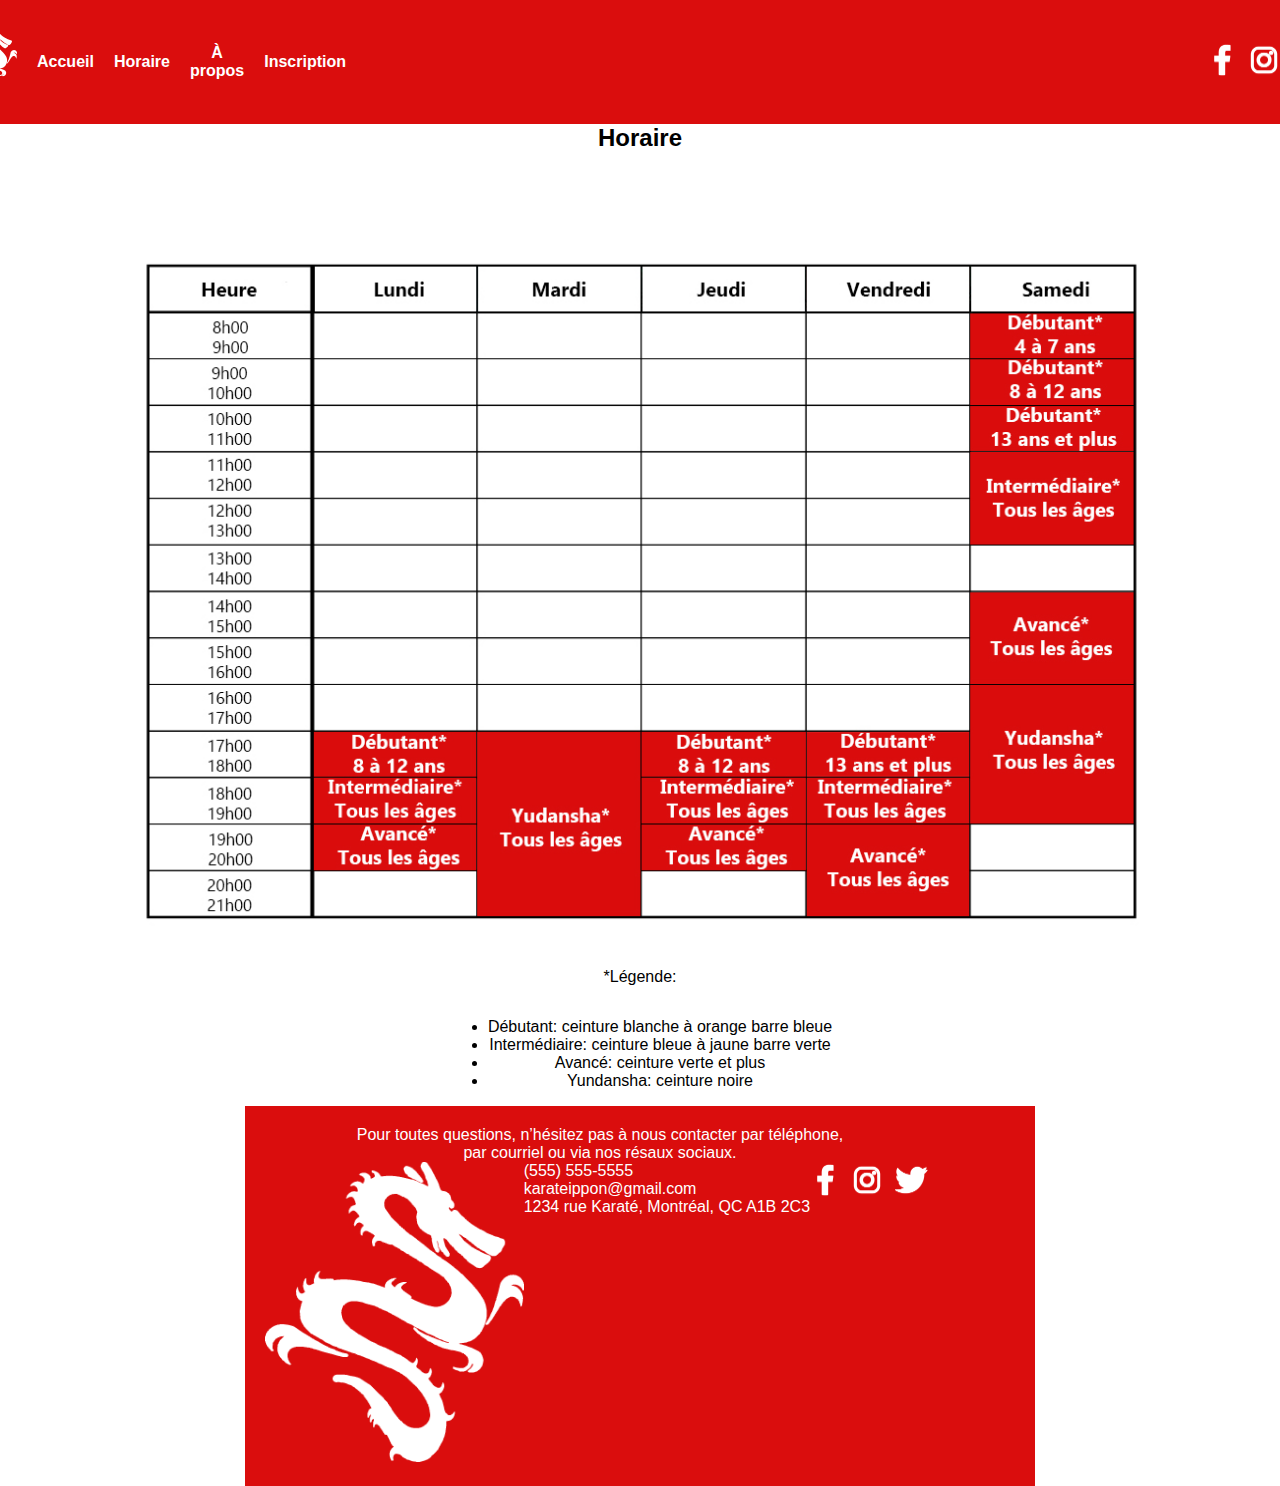
==== Horaire.html @ f21d3e65 "Ajout de la page horaire" ====
<!DOCTYPE html>
<html lang="en">
<head>
    <meta charset="UTF-8">
    <meta name="viewport" content="width=device-width, initial-scale=1.0">
    <link rel="stylesheet" href="style.css">
    <title>Document</title>
</head>
<body>
    <div class="Header">
        <div class="item_Header"> <a href="index.html"><img src="Image_TPFinal/dragon-307061_1280.png" alt="dragon" width="69px" height="80px"></a> </div>
        <div class="item_Header"> <a href="index.html">Accueil</a></div>
        <div class="item_Header"> <a href="Horaire.html">Horaire</a></div>
        <div class="item_Header"> <a href="index.html">À propos</a></div>
        <div class="item_Header Space"> <a href="index.html">Inscription</a></div>
        <div class="item_Header MoreSpace"> <a href="index.html"><img src="Image_TPFinal/logo_reseaux_sociaux.png" alt="logoReseauxSociaux" width="125px" height="36.1875px"></a> </div>
    </div>

    <div class="Title">
        <h2>Horaire</h2>
    </div>
    <img class="Map"src="Image_TPFinal/horaire.jpg" alt="Horaire" width="1050px" height="800px">
    <p>*Légende:</p>
    <ul>
        <li>Débutant: ceinture blanche à orange barre bleue</li>
        <li>Intermédiaire: ceinture bleue à jaune barre verte</li>
        <li>Avancé: ceinture verte et plus</li>
        <li>Yundansha: ceinture noire</li>
    </ul>
    <div class="Footer">
        <div class="texte">
            Pour toutes questions, n’hésitez pas à nous contacter par téléphone, <br>
            par courriel ou via nos résaux sociaux.
        </div>
        <div class="dragonEtInfo">
            <div class="dragon">
                <img  src="Image_TPFinal/dragon-307061_1280.png" alt="dragon" width="" height="300px">
            </div>
            <div class="Info">
                <div class="iconeEtContactEtReseaux">
                    <div class="icone">
                        <div class="item_Icone">
                            <img  src="" alt="" width="" height="">
                        </div>
                        <div class="item_Icone"> 
                            <img  src="" alt="" width="" height="">
                        </div>
                        <div class="item_Icone"> 
                            <img  src="" alt="" width="" height="">
                        </div>
                    </div>
                    <div class="contact">
                        <div>(555) 555-5555</div>
                        <div>karateippon@gmail.com</div>
                        <div>1234 rue Karaté, Montréal, QC A1B 2C3</div>
                    </div>
                    <div class="reseaux">
                        <div class="item_Sociaux"><img src="Image_TPFinal/logo_reseaux_sociaux.png" alt="" width="" height="36.1875"></div>
                    </div>
                </div>
            </div>
        </div>
    </div>
</body>
</html>
---- style.css ----
body
{ 
    font-family: Arial, Helvetica, sans-serif;
    text-align: center;
    display: flex;
    flex-direction: column;
    align-items: center;
    padding: 0px;
    margin: 0px;
    border: 0px;
}

.Header
{
    background-color: #DA0D0D;
    display: flex;
    align-items: center;
}

.item_Header
{ 
    padding-top: 20px;
    padding-bottom: 20px;
    padding-left: 20px;
}

.Space
{
    padding-right: 841.04px;
}

.MoreSpace
{
    padding-right: 20px;
}

.item_Header a
{
    color: white;
    text-decoration: none;
    font-weight: bold;
}

.Banniere
{
    display: flex;
    color: white;
    font-size: 55px;
    font-weight: bold;
    text-shadow: 2px 2px 2px black;
    align-items: center;
    justify-content: center;
    width: 1440px;
    height: 333px;
    background-image: url("Image_TPFinal/Accueil.jpg");
}

.Centre
{
    display: flex;
}

.Entre_scroll
{
    display: flex;
    flex-direction: column;
    justify-content: center;
    font-weight: bold;
}

h2
{
    margin: 0px;
}

.Title
{
    
}

.Description
{
    padding: 50px;
}

.Button
{

}

.Button a
{
    color: black;
    text-decoration: none;
}

.Footer
{
    background-color: #DA0D0D;
    padding-right: 100px;
    padding-left: 20px;
    padding-top: 20px;
    padding-bottom: 20px;
    color: white;
}

.dragonEtInfo
{
    display: flex
}

.iconeEtContactEtReseaux
{
    display: flex;
}

.contact
{
    text-align: left;


}

.reseaux
{

}
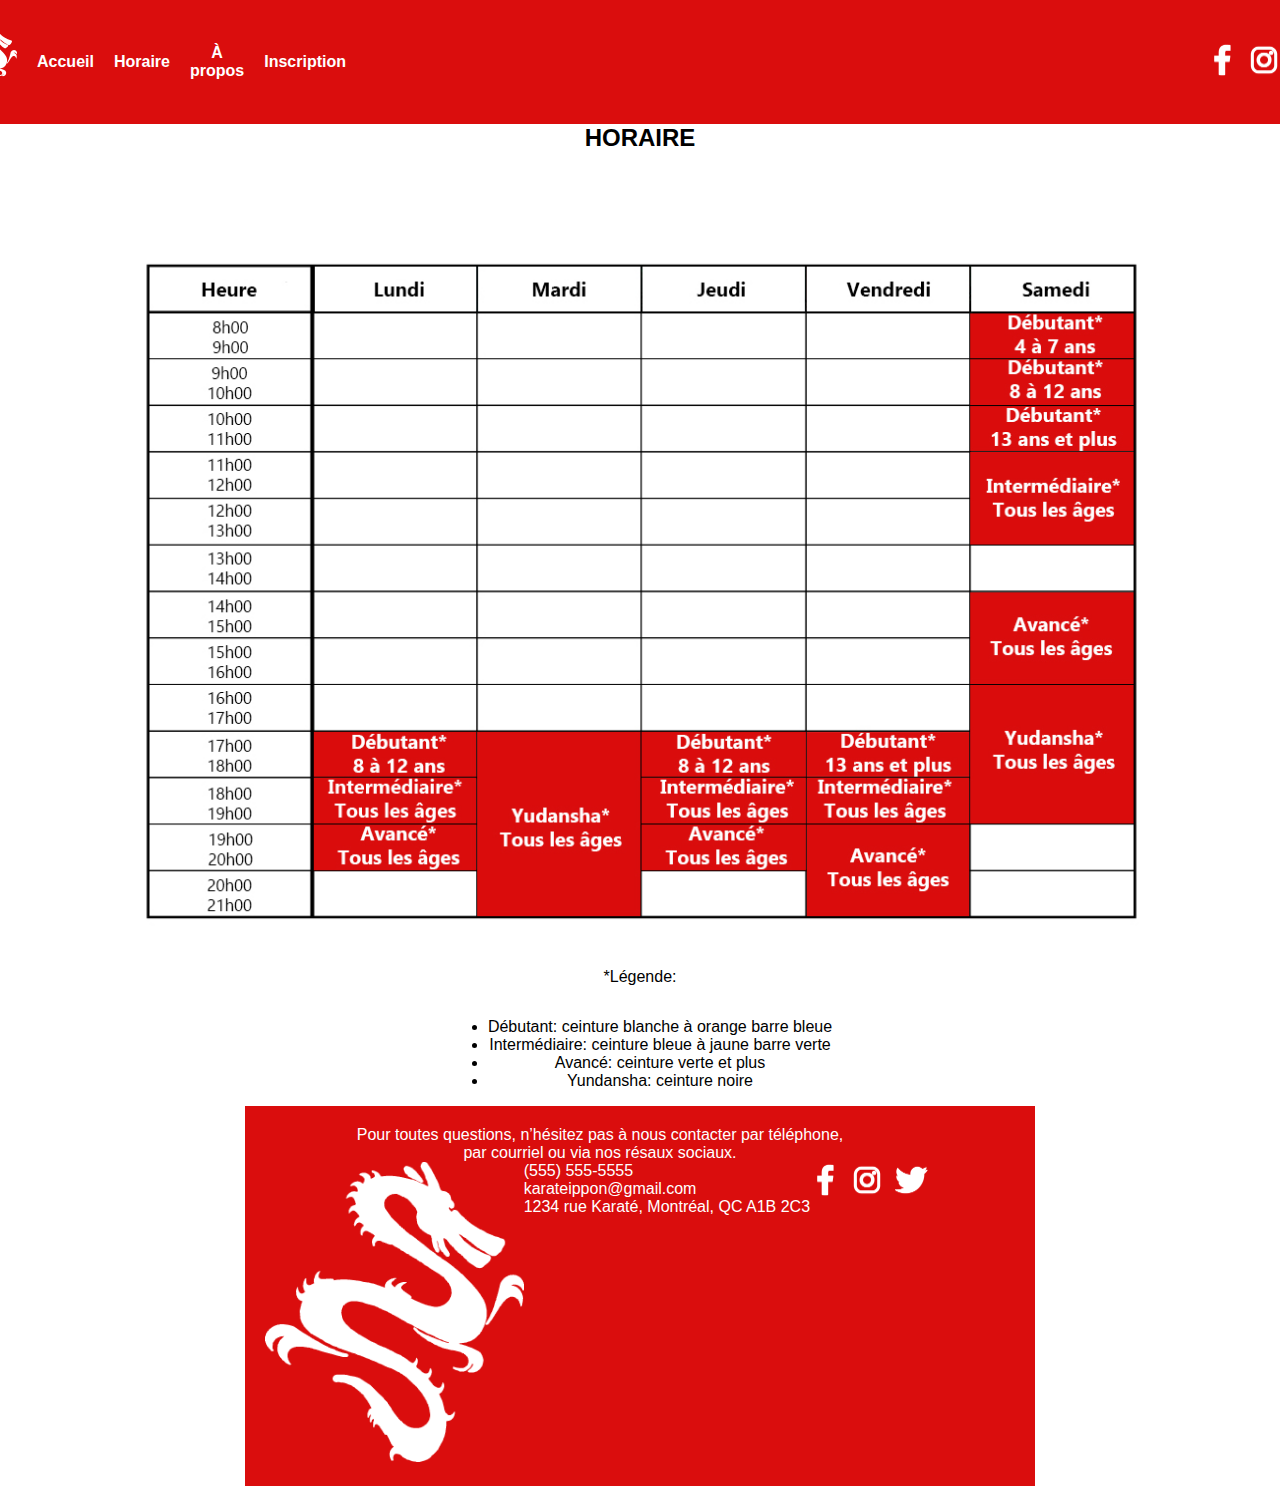
==== commit a087dd80: "Ajout de la page Inscription" ====
--- a/Horaire.html
+++ b/Horaire.html
@@ -12,12 +12,12 @@
         <div class="item_Header"> <a href="index.html">Accueil</a></div>
         <div class="item_Header"> <a href="Horaire.html">Horaire</a></div>
         <div class="item_Header"> <a href="index.html">À propos</a></div>
-        <div class="item_Header Space"> <a href="index.html">Inscription</a></div>
+        <div class="item_Header Space"> <a href="Inscription.html">Inscription</a></div>
         <div class="item_Header MoreSpace"> <a href="index.html"><img src="Image_TPFinal/logo_reseaux_sociaux.png" alt="logoReseauxSociaux" width="125px" height="36.1875px"></a> </div>
     </div>
 
     <div class="Title">
-        <h2>Horaire</h2>
+        <h2>HORAIRE</h2>
     </div>
     <img class="Map"src="Image_TPFinal/horaire.jpg" alt="Horaire" width="1050px" height="800px">
     <p>*Légende:</p>
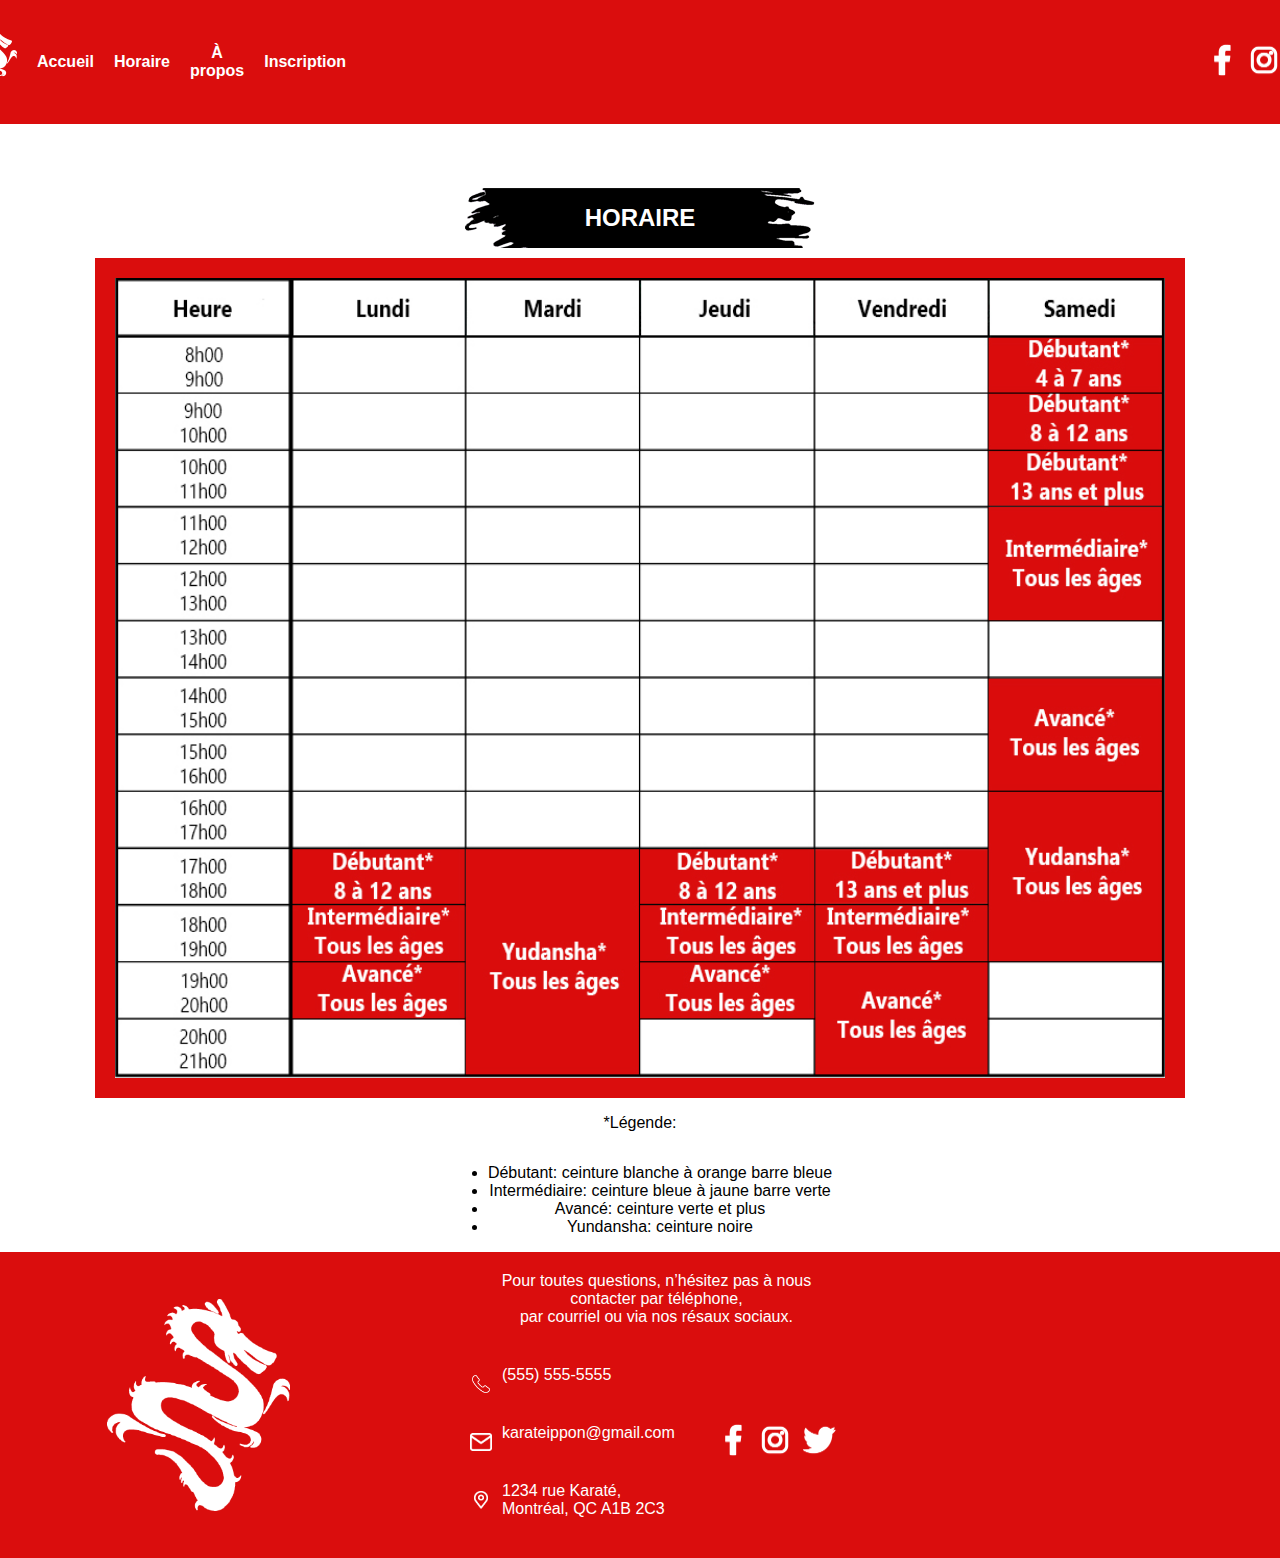
==== commit 45350865: "index" ====
--- a/Horaire.html
+++ b/Horaire.html
@@ -11,7 +11,7 @@
         <div class="item_Header"> <a href="index.html"><img src="Image_TPFinal/dragon-307061_1280.png" alt="dragon" width="69px" height="80px"></a> </div>
         <div class="item_Header"> <a href="index.html">Accueil</a></div>
         <div class="item_Header"> <a href="Horaire.html">Horaire</a></div>
-        <div class="item_Header"> <a href="index.html">À propos</a></div>
+        <div class="item_Header"> <a href="À_propos.html">À propos</a></div>
         <div class="item_Header Space"> <a href="Inscription.html">Inscription</a></div>
         <div class="item_Header MoreSpace"> <a href="index.html"><img src="Image_TPFinal/logo_reseaux_sociaux.png" alt="logoReseauxSociaux" width="125px" height="36.1875px"></a> </div>
     </div>
@@ -28,31 +28,32 @@
         <li>Yundansha: ceinture noire</li>
     </ul>
     <div class="Footer">
-        <div class="texte">
-            Pour toutes questions, n’hésitez pas à nous contacter par téléphone, <br>
-            par courriel ou via nos résaux sociaux.
-        </div>
+        
         <div class="dragonEtInfo">
             <div class="dragon">
-                <img  src="Image_TPFinal/dragon-307061_1280.png" alt="dragon" width="" height="300px">
+                <img  src="Image_TPFinal/dragon-307061_1280.png" alt="dragon" width="" height="212px">
             </div>
             <div class="Info">
+                <div class="texte">
+                    Pour toutes questions, n’hésitez pas à nous contacter par téléphone, <br>
+                    par courriel ou via nos résaux sociaux.
+                </div>
                 <div class="iconeEtContactEtReseaux">
                     <div class="icone">
                         <div class="item_Icone">
-                            <img  src="" alt="" width="" height="">
+                            <img  src="Image_TPFinal/telephone.png" alt="phone" width="" height="18px">
                         </div>
                         <div class="item_Icone"> 
-                            <img  src="" alt="" width="" height="">
+                            <img  src="Image_TPFinal/mail_icon.png" alt="mail" width="" height="18px">
                         </div>
                         <div class="item_Icone"> 
-                            <img  src="" alt="" width="" height="">
+                            <img  src="Image_TPFinal/map_icone.png" alt="map" width="" height="18px">
                         </div>
                     </div>
                     <div class="contact">
-                        <div>(555) 555-5555</div>
-                        <div>karateippon@gmail.com</div>
-                        <div>1234 rue Karaté, Montréal, QC A1B 2C3</div>
+                        <div class="contact_ligne">(555) 555-5555</div>
+                        <div class="contact_ligne">karateippon@gmail.com</div>
+                        <div class="contact_ligne">1234 rue Karaté, Montréal, QC A1B 2C3</div>
                     </div>
                     <div class="reseaux">
                         <div class="item_Sociaux"><img src="Image_TPFinal/logo_reseaux_sociaux.png" alt="" width="" height="36.1875"></div>
--- a/style.css
+++ b/style.css
@@ -58,50 +58,119 @@
 .Centre
 {
     display: flex;
+    align-items: center;
+    justify-content: center;
+}
+
+.scroll_left
+{
+    margin-right:227.775px;
+}
+
+.scroll_right
+{
+    margin-left:227.775px;
 }
 
 .Entre_scroll
 {
     display: flex;
-    flex-direction: column;
-    justify-content: center;
+    align-items: center;
+    flex-direction: column;
     font-weight: bold;
 }
 
 h2
 {
+    text-align: center;
     margin: 0px;
 }
 
 .Title
 {
-    
-}
+    display: flex;
+    align-items: center;
+    justify-content: center;
+    width: 350px;
+    height: 60px;
+    margin-bottom: 10px;
+    margin-top: 64px;
+    color: white;
+    background-image: url("Image_TPFinal/peinture_Title.png");
+}
+
 
 .Description
 {
-    padding: 50px;
+    color: white;
+    line-height: 45px;
+    display: flex;
+    align-items: center;
+    justify-content: center;
+    width: 700px;
+    height: 252px;
+    margin-bottom: 34px;
+    background-image: url("Image_TPFinal/coup_pinceau_description.png");
 }
 
 .Button
 {
-
+    display: flex;
+    align-items: center;
+    justify-content: center;
+    width: 200px;
+    height: 30px;
+    background-image: url("Image_TPFinal/peinture_button.png");
 }
 
 .Button a
 {
-    color: black;
+    text-align: center;
+    color: white;
     text-decoration: none;
 }
 
+.Map
+{
+    background-color: #DA0D0D;
+    padding: 20px;
+}
+
+.audio
+{
+    background-color: #DA0D0D;
+    padding: 20px;
+    border: 20px;
+    border-radius: 50px;
+    margin: 80px;
+}
+
 .Footer
 {
     background-color: #DA0D0D;
-    padding-right: 100px;
-    padding-left: 20px;
+    padding-left: 130px;
     padding-top: 20px;
     padding-bottom: 20px;
-    color: white;
+    padding-right: 460.3px;
+    color: white;
+}
+
+.dragon
+{
+    display: flex;
+    align-items: center;
+    margin-right: 180.3px;
+}
+
+.Info
+{
+    display: flex;
+    flex-direction: column;
+}
+
+.texte
+{
+    margin-bottom: 20px;
 }
 
 .dragonEtInfo
@@ -112,16 +181,33 @@
 .iconeEtContactEtReseaux
 {
     display: flex;
+    align-items: center;
 }
 
 .contact
 {
+    display: flex;
+    flex-direction: column;
     text-align: left;
-
-
+}
+
+.contact_ligne
+{
+    margin-top: 20px;
+    margin-bottom: 20px;
+}
+
+.item_Icone
+{
+    display: flex;
+    flex-direction: column;
+    align-items: center;
+    justify-content: center;
+    height: 58.4px;
+    margin-right: 10px;
 }
 
 .reseaux
 {
-
+    margin-left: 43.13px;
 }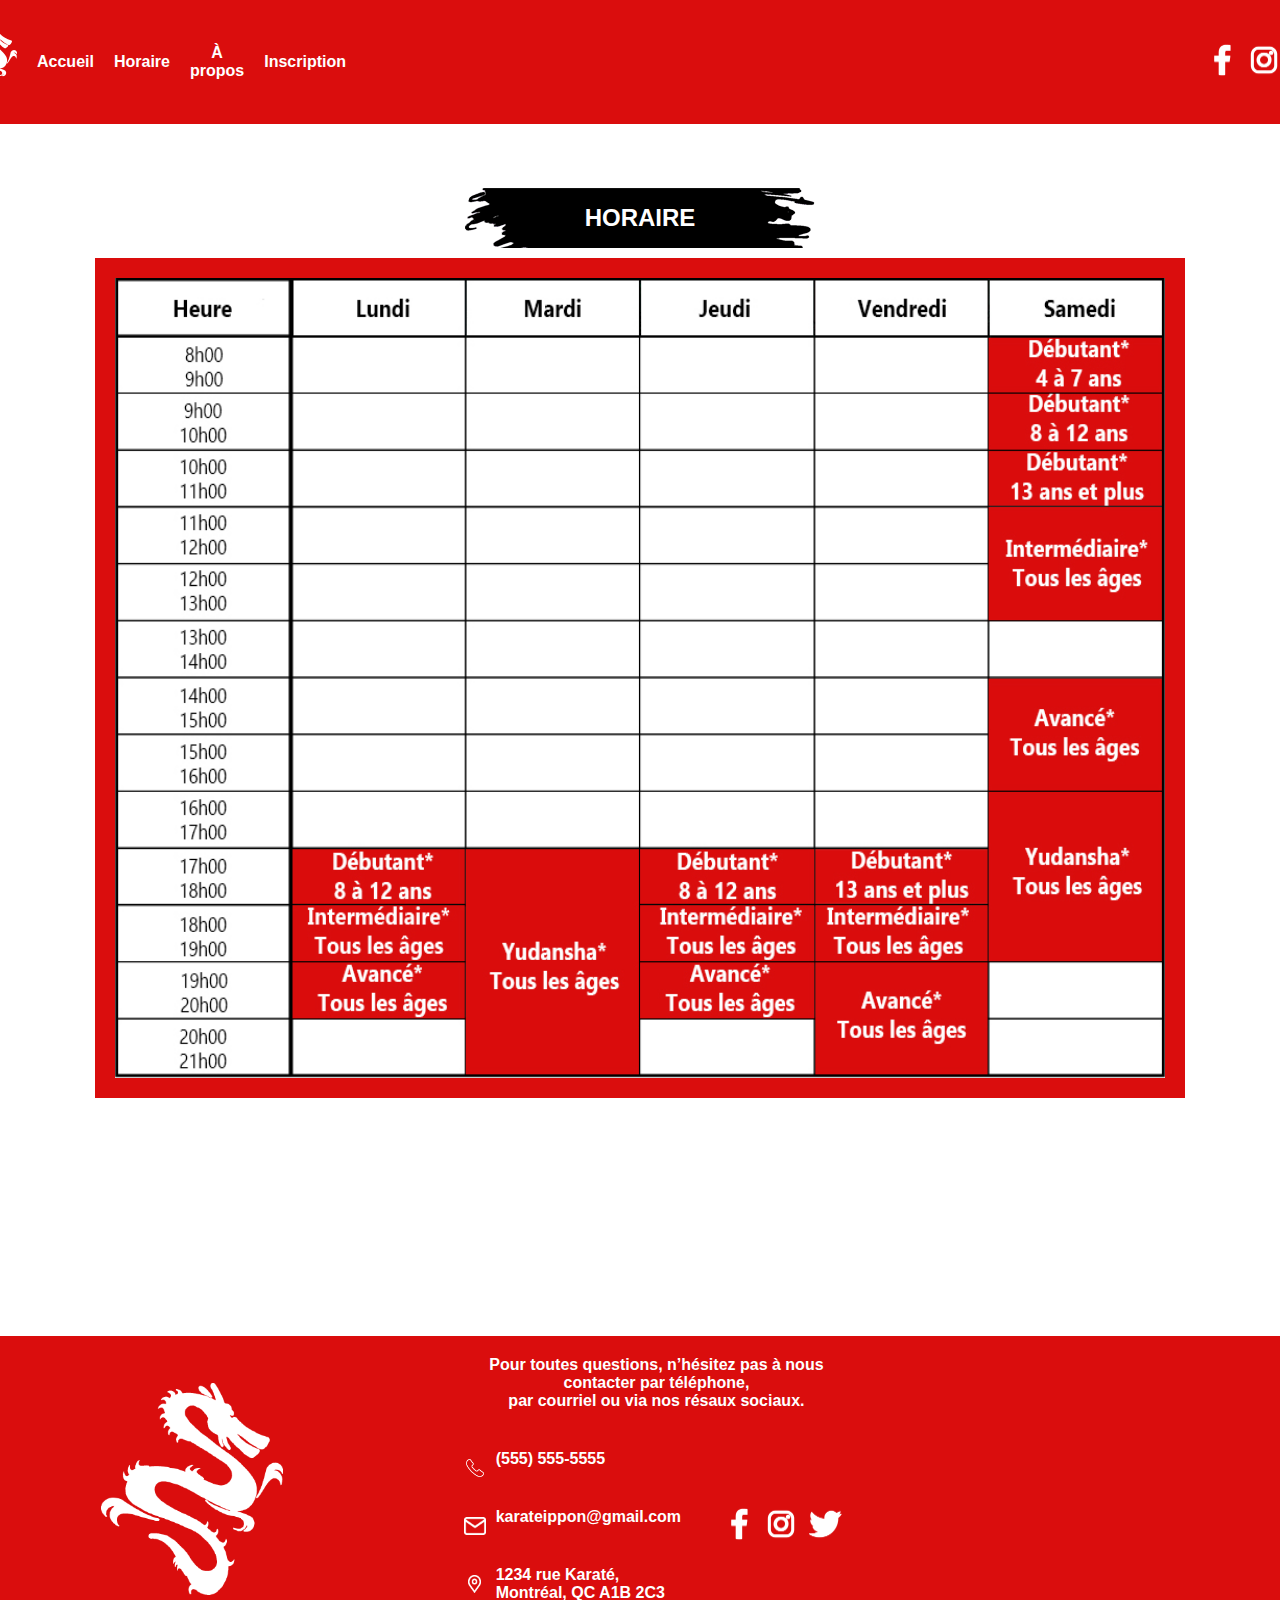
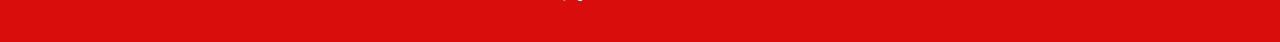
==== commit d34fe442: "Update du CSS" ====
--- a/Horaire.html
+++ b/Horaire.html
@@ -20,13 +20,15 @@
         <h2>HORAIRE</h2>
     </div>
     <img class="Map"src="Image_TPFinal/horaire.jpg" alt="Horaire" width="1050px" height="800px">
-    <p>*Légende:</p>
-    <ul>
-        <li>Débutant: ceinture blanche à orange barre bleue</li>
-        <li>Intermédiaire: ceinture bleue à jaune barre verte</li>
-        <li>Avancé: ceinture verte et plus</li>
-        <li>Yundansha: ceinture noire</li>
-    </ul>
+    <div class="Legende">
+        <p>*Légende:</p>
+        <ul>
+            <li>Débutant: ceinture blanche à orange barre bleue</li>
+            <li>Intermédiaire: ceinture bleue à jaune barre verte</li>
+            <li>Avancé: ceinture verte et plus</li>
+            <li>Yundansha: ceinture noire</li>
+        </ul>
+    </div>
     <div class="Footer">
         
         <div class="dragonEtInfo">
--- a/style.css
+++ b/style.css
@@ -5,9 +5,11 @@
     display: flex;
     flex-direction: column;
     align-items: center;
+    font-weight: bold;
     padding: 0px;
     margin: 0px;
     border: 0px;
+      color: white;
 }
 
 .Header
@@ -77,7 +79,6 @@
     display: flex;
     align-items: center;
     flex-direction: column;
-    font-weight: bold;
 }
 
 h2
@@ -99,20 +100,6 @@
     background-image: url("Image_TPFinal/peinture_Title.png");
 }
 
-
-.Description
-{
-    color: white;
-    line-height: 45px;
-    display: flex;
-    align-items: center;
-    justify-content: center;
-    width: 700px;
-    height: 252px;
-    margin-bottom: 34px;
-    background-image: url("Image_TPFinal/coup_pinceau_description.png");
-}
-
 .Button
 {
     display: flex;
@@ -121,11 +108,13 @@
     width: 200px;
     height: 30px;
     background-image: url("Image_TPFinal/peinture_button.png");
+    text-align: center;
+    color: white;
+    text-decoration: none;
 }
 
 .Button a
 {
-    text-align: center;
     color: white;
     text-decoration: none;
 }
@@ -142,11 +131,12 @@
     padding: 20px;
     border: 20px;
     border-radius: 50px;
-    margin: 80px;
+    margin: 40px;
 }
 
 .Footer
 {
+    margin-top: 50px;
     background-color: #DA0D0D;
     padding-left: 130px;
     padding-top: 20px;
@@ -210,4 +200,60 @@
 .reseaux
 {
     margin-left: 43.13px;
+}
+.form
+{
+    margin-top: 20px;
+    color: white;
+    line-height: 45px;
+    align-items: center;
+    justify-content: center;
+    width: 700px;
+    height: 500px;
+    margin-bottom: 34px;
+    background-image: url("Image_TPFinal/coup_pinceau_description.png");
+}
+.Field
+{
+padding: 10px;
+}
+.element
+{
+margin: -20px;
+}
+.Legende
+{
+margin-top: 50px;
+}
+.Block
+{
+    display: flex;
+    width: 700px;
+    background-image: url("Image_TPFinal/coup_pinceau_description.png");
+    align-items: center;
+    justify-content: center;
+    margin-top: 50px;
+    margin-bottom: 50px;
+    
+}
+.Sous-Titre
+{
+    display: flex;
+    align-items: center;
+    justify-content: center;
+    width: 200px;
+    height: 60px;
+    background-image: url("Image_TPFinal/peinture_button.png");
+    text-align: center;
+    color: white;
+    text-decoration: none;
+    margin-top: 50px;
+    margin-bottom: 50px;
+}
+
+.Contenue
+{
+    width: 400px;  
+    margin-top: 20px;
+    margin-bottom: 20px;
 }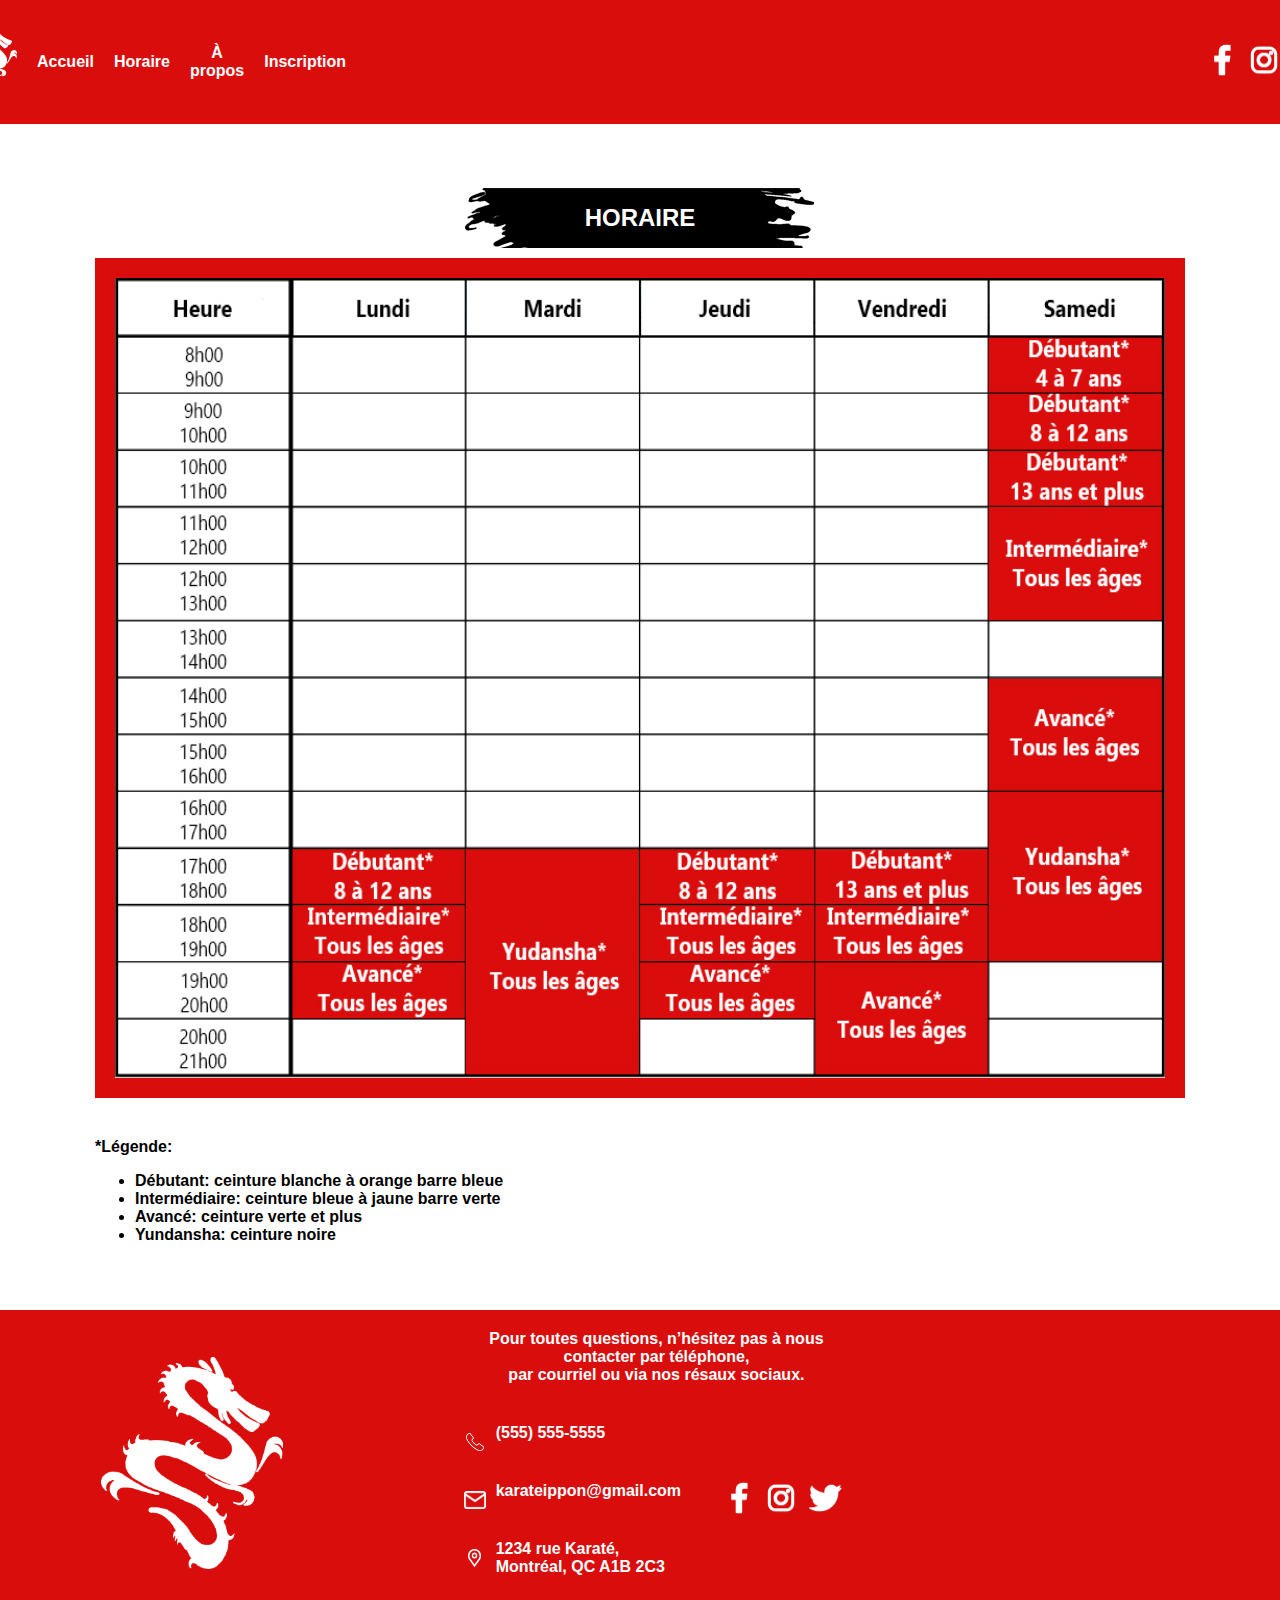
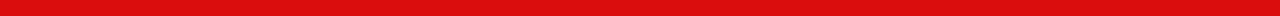
==== commit 4c0e567a: "Legende" ====
--- a/Horaire.html
+++ b/Horaire.html
@@ -19,7 +19,9 @@
     <div class="Title">
         <h2>HORAIRE</h2>
     </div>
-    <img class="Map"src="Image_TPFinal/horaire.jpg" alt="Horaire" width="1050px" height="800px">
+    <div>
+        <img class="Map"src="Image_TPFinal/horaire.jpg" alt="Horaire" width="1050px" height="800px">
+    </div>
     <div class="Legende">
         <p>*Légende:</p>
         <ul>
--- a/style.css
+++ b/style.css
@@ -9,7 +9,7 @@
     padding: 0px;
     margin: 0px;
     border: 0px;
-      color: white;
+    color: white;
 }
 
 .Header
@@ -223,7 +223,11 @@
 }
 .Legende
 {
-margin-top: 50px;
+    
+    color: black;
+    text-align: left;
+    margin-top: 20px;
+    margin-right: 681.91px;
 }
 .Block
 {
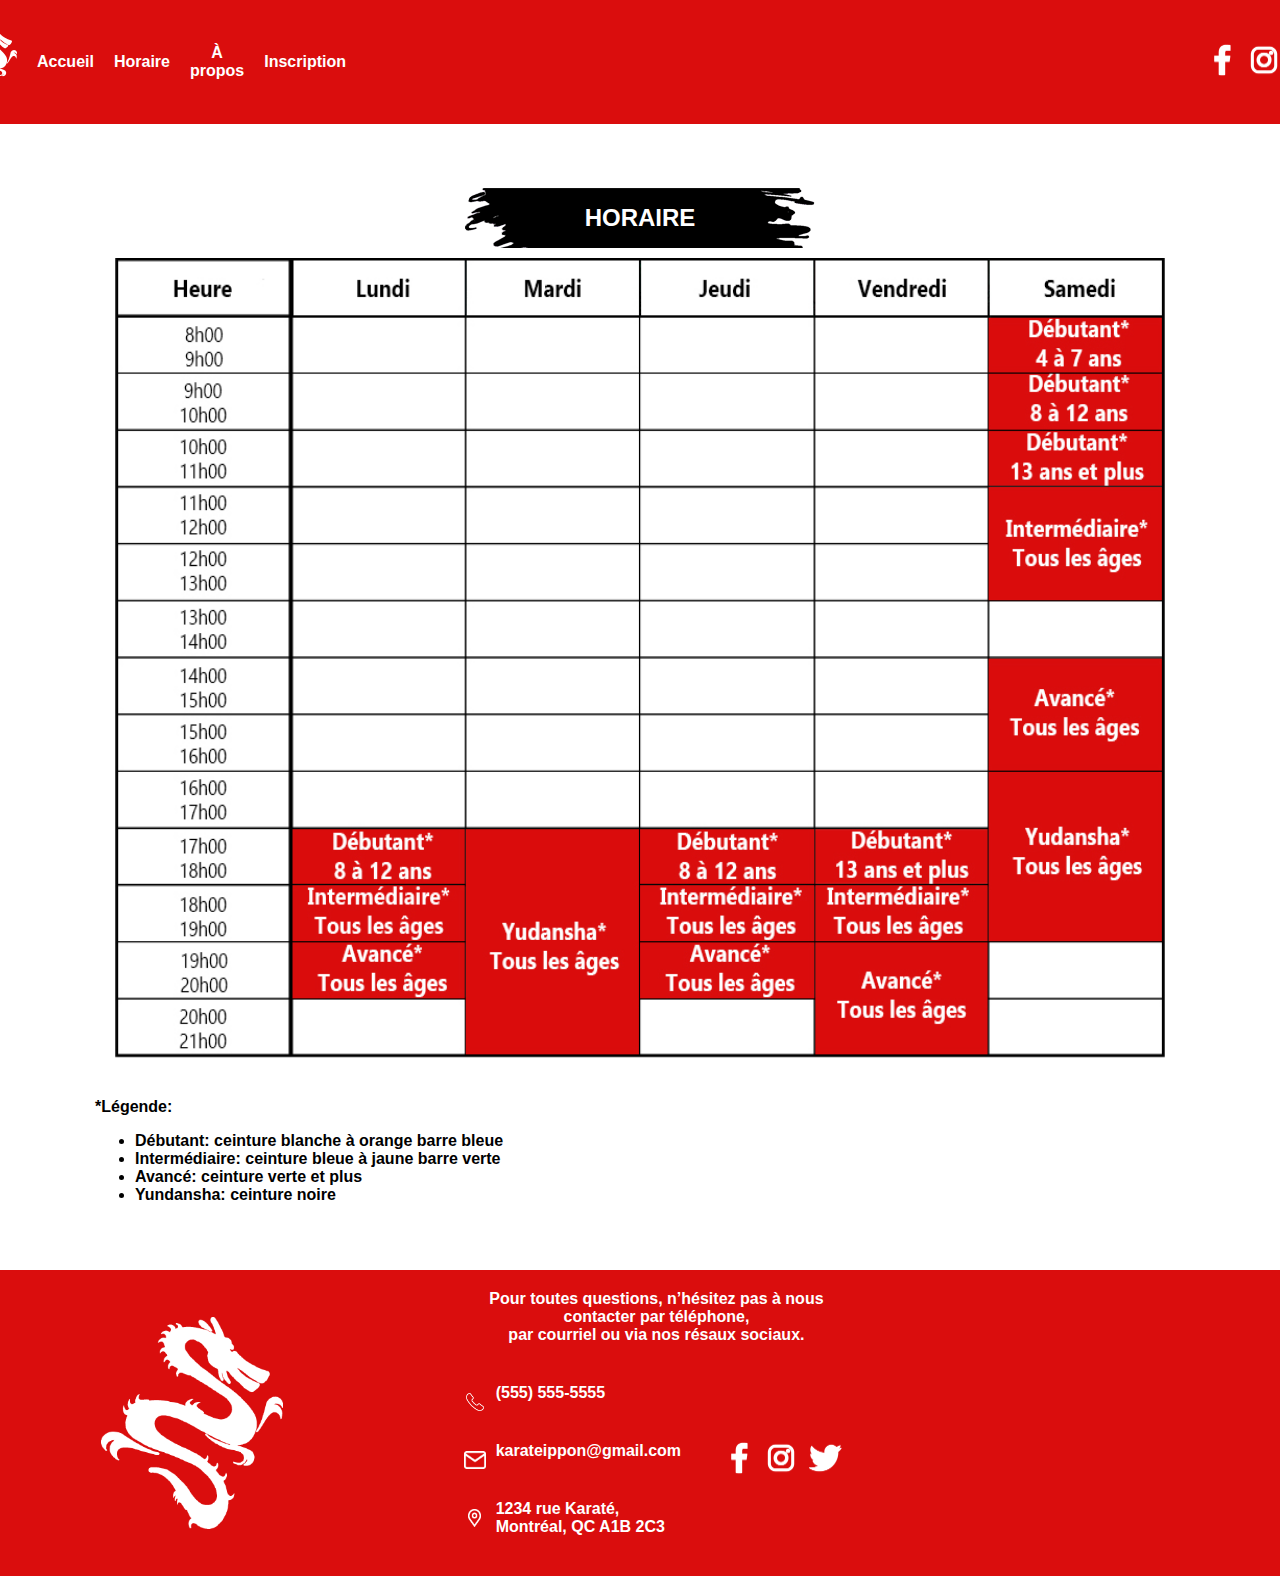
==== commit d5b24136: "Horaire" ====
--- a/Horaire.html
+++ b/Horaire.html
@@ -20,7 +20,7 @@
         <h2>HORAIRE</h2>
     </div>
     <div>
-        <img class="Map"src="Image_TPFinal/horaire.jpg" alt="Horaire" width="1050px" height="800px">
+        <img src="Image_TPFinal/horaire.jpg" alt="Horaire" width="1050px" height="800px">
     </div>
     <div class="Legende">
         <p>*Légende:</p>
